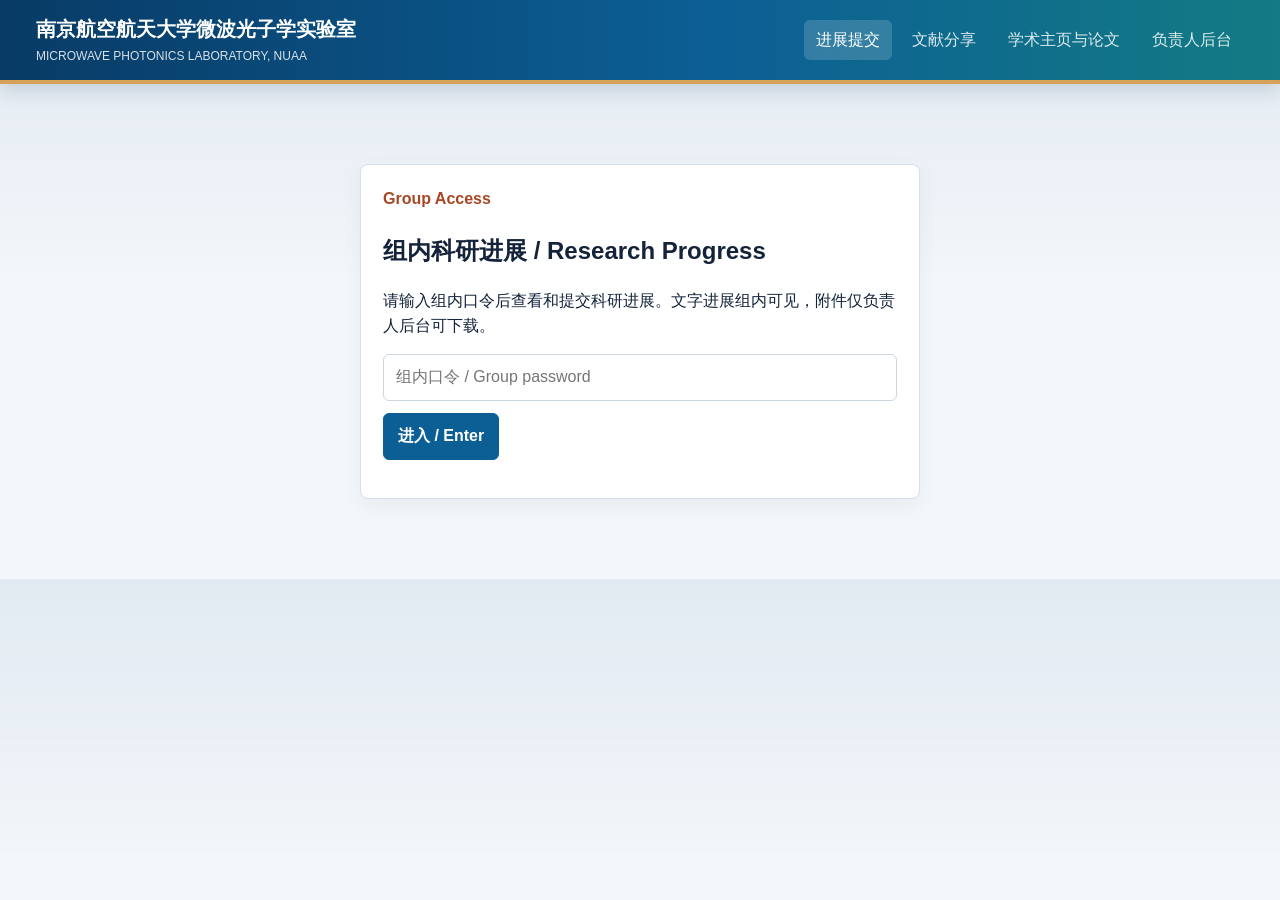
==== research_progress/index.html @ 43be4071 "Add bilingual sharing and gated progress pages" ====
<!doctype html>
<html lang="zh-CN">
<head>
  <meta charset="utf-8">
  <meta name="viewport" content="width=device-width, initial-scale=1">
  <title>Research Progress - 南京航空航天大学微波光子学实验室</title>
  <link rel="stylesheet" href="styles.css?v=20260901-share1">
</head>
<body>
  <header class="topbar">
    <a class="brand" href="index.html">
      <strong>南京航空航天大学微波光子学实验室</strong>
      <span>Microwave Photonics Laboratory, NUAA</span>
    </a>
    <nav>
      <a aria-current="page" href="index.html">进展提交</a>
      <a href="share.html">文献分享</a>
      <a href="publications.html">学术主页与论文</a>
      <a href="admin.html">负责人后台</a>
    </nav>
  </header>

  <main id="progressLogin" class="page narrow">
    <section class="panel login">
      <p class="eyebrow">Group Access</p>
      <h1>组内科研进展 / Research Progress</h1>
      <p>请输入组内口令后查看和提交科研进展。文字进展组内可见，附件仅负责人后台可下载。</p>
      <form id="progressLoginForm" class="inline-form">
        <input type="password" name="password" placeholder="组内口令 / Group password" required>
        <button class="primary" type="submit">进入 / Enter</button>
      </form>
      <p id="progressLoginMessage" class="muted"></p>
    </section>
  </main>

  <main id="progressApp" class="page narrow hidden">
    <section class="hero">
      <p class="eyebrow">Research Progress</p>
      <h1>学生科研进展提交</h1>
      <p>Submit your research progress, key results, questions and next-step plan. 文字进展组内可见，上传附件仅负责人后台可下载。</p>
    </section>

    <form id="progressForm" class="panel form-grid">
      <label>学生姓名 / Name <input required name="student_name" autocomplete="name"></label>
      <label>年级/身份 / Level
        <select required name="student_level">
          <option value="">请选择</option>
          <option>本科生</option><option>硕士生</option><option>博士生</option><option>博士后</option><option>访问学生</option><option>其他</option>
        </select>
      </label>
      <label>研究方向 / Research Direction
        <select required name="research_direction" data-research-directions>
          <option value="">请选择</option>
        </select>
      </label>
      <label>汇报日期 / Report Date <input required type="date" name="period"></label>
      <label>课题题目 / Project Title <input required name="project_title" placeholder="如：微波光子雷达信号处理"></label>
      <label>导师/指导老师 / Advisor <input name="advisor" placeholder="选填 / Optional"></label>
      <label class="wide">本阶段完成内容 / Completed Work
        <textarea required name="completed_work" rows="5" placeholder="实验、仿真、理论推导、论文阅读、数据处理等"></textarea>
      </label>
      <label class="wide">关键结果或证据 / Key Results
        <textarea required name="key_results" rows="4" placeholder="请写清楚数据、图表、结论或阶段性发现"></textarea>
      </label>
      <label class="wide">遇到的问题 / Questions or Blockers
        <textarea name="blockers" rows="4" placeholder="技术问题、设备问题、论文卡点、需要老师判断的问题"></textarea>
      </label>
      <label class="wide">下一步计划 / Next Plan
        <textarea required name="next_plan" rows="4" placeholder="下一周/下一阶段准备做什么"></textarea>
      </label>
      <label>进展状态 / Status
        <select name="status">
          <option>进行中</option><option>需要讨论</option><option>等待实验条件</option><option>准备投稿</option><option>已完成阶段目标</option>
        </select>
      </label>
      <label>上传附件 / Attachment
        <input type="file" name="attachment_file" accept=".ppt,.pptx,.doc,.docx,.pdf,.xls,.xlsx,.zip">
      </label>
      <label>附件链接 / Link <input name="attachment_url" placeholder="也可粘贴腾讯文档、网盘、论文链接等"></label>
      <label class="wide">备注 / Notes
        <textarea name="notes" rows="3"></textarea>
      </label>
      <div class="actions wide">
        <button class="primary" type="submit">提交进展 / Submit</button>
        <p id="submitMessage" role="status"></p>
      </div>
    </form>

    <section class="panel shared-progress-panel">
      <div class="section-head">
        <h2>组内进展墙 / Group Progress Wall</h2>
        <span id="sharedProgressCount" class="muted"></span>
      </div>
      <div id="sharedProgressList" class="progress-list"></div>
    </section>
  </main>

  <script src="config.js?v=20260901-share1"></script>
  <script src="app.js?v=20260901-share1"></script>
  <script>ProgressApp.initProgressForm();</script>
</body>
</html>
---- research_progress/styles.css ----
:root {
  --ink: #14233a;
  --muted: #637386;
  --line: #d6e0ea;
  --panel: #ffffff;
  --bg: #f3f6fa;
  --brand: #0c5f95;
  --brand-dark: #073b64;
  --accent: #a84724;
  --soft: #e8f1f8;
  --ok: #def1e8;
  --warn: #fff3d8;
}

* { box-sizing: border-box; }
body {
  margin: 0;
  color: var(--ink);
  background: linear-gradient(180deg, rgba(12,95,149,.08), transparent 280px), var(--bg);
  font-family: "Microsoft YaHei", "PingFang SC", Arial, sans-serif;
  line-height: 1.55;
}
a { color: inherit; text-decoration: none; }
.topbar {
  position: sticky;
  top: 0;
  z-index: 5;
  display: flex;
  align-items: center;
  justify-content: space-between;
  gap: 24px;
  min-height: 84px;
  padding: 12px 36px;
  color: white;
  background: linear-gradient(90deg, #083b66, #0c5f95 56%, #137b83);
  border-bottom: 4px solid #d6a25a;
  box-shadow: 0 8px 18px rgba(8,43,74,.14);
}
.brand { display: grid; gap: 2px; font-weight: 800; letter-spacing: 0; }
.brand strong { font-size: 20px; }
.brand span { font-size: 12px; font-weight: 500; opacity: .84; text-transform: uppercase; }
nav { display: flex; gap: 8px; flex-wrap: wrap; }
nav a { padding: 8px 12px; border-radius: 6px; color: rgba(255,255,255,.86); }
nav a[aria-current="page"], nav a:hover { color: #fff; background: rgba(255,255,255,.16); }

.page { width: min(1180px, calc(100% - 32px)); margin: 28px auto 48px; }
.page.narrow { width: min(900px, calc(100% - 32px)); }
.hero { min-height: 188px; padding: 34px 0 24px; }
.hero h1, .lab-hero h1 { margin: 0; font-size: clamp(32px, 5vw, 56px); line-height: 1.1; letter-spacing: 0; }
.hero.compact h1 { font-size: clamp(28px, 4vw, 44px); }
.hero p, .lab-hero p { max-width: 760px; color: var(--muted); font-size: 17px; }
.eyebrow { margin: 0 0 10px; color: var(--accent) !important; font-weight: 700; }
.lab-hero {
  display: grid;
  grid-template-columns: minmax(0, 1fr) 330px;
  gap: 34px;
  align-items: center;
  min-height: 300px;
  padding: 34px 0 24px;
}
.hero-visual {
  position: relative;
  min-height: 210px;
  overflow: hidden;
  border-radius: 8px;
  background:
    radial-gradient(circle at 24% 30%, rgba(255,255,255,.92) 0 3px, transparent 4px),
    radial-gradient(circle at 58% 56%, rgba(255,255,255,.88) 0 2px, transparent 3px),
    linear-gradient(135deg, #083b66, #0c5f95 50%, #16867f);
  box-shadow: 0 18px 34px rgba(8,43,74,.2);
}
.hero-visual::before, .hero-visual::after {
  content: "";
  position: absolute;
  inset: auto -18px 42px -18px;
  height: 2px;
  background: rgba(255,255,255,.62);
  transform: rotate(-12deg);
}
.hero-visual::after { inset: 82px -28px auto -28px; transform: rotate(18deg); }
.hero-visual span {
  position: absolute;
  width: 56px;
  height: 56px;
  border: 2px solid rgba(255,255,255,.75);
  border-radius: 50%;
}
.hero-visual span:nth-child(1) { left: 44px; top: 42px; }
.hero-visual span:nth-child(2) { right: 58px; top: 84px; }
.hero-visual span:nth-child(3) { left: 132px; bottom: 34px; }
.research-hero-visual {
  display: grid;
  grid-template-columns: 1.1fr .9fr;
  grid-template-rows: 1fr 1fr;
  gap: 8px;
  min-height: 250px;
}
.research-hero-visual img {
  width: 100%;
  height: 100%;
  min-height: 118px;
  object-fit: contain;
  border: 1px solid #d8e3ec;
  border-radius: 8px;
  background: #fff;
  padding: 10px;
  box-shadow: 0 12px 26px rgba(20,36,50,.08);
}
.research-hero-visual img:first-child { grid-row: 1 / -1; }
.share-hero {
  min-height: 230px;
  background:
    linear-gradient(90deg, rgba(255,255,255,.96), rgba(255,255,255,.76)),
    url("assets/research/ml2.png") right center / contain no-repeat;
}

.panel {
  background: var(--panel);
  border: 1px solid var(--line);
  border-radius: 8px;
  padding: 22px;
  box-shadow: 0 8px 22px rgba(20,36,50,.05);
}
.shared-progress-panel { margin-top: 18px; }
.public-progress-card .section-head { align-items: flex-start; }
.hidden { display: none !important; }
.login { max-width: 560px; margin: 80px auto; }
.muted { color: var(--muted); }
.form-grid { display: grid; grid-template-columns: repeat(2, minmax(0, 1fr)); gap: 16px; }
.form-grid.single { grid-template-columns: 1fr; }
.wide { grid-column: 1 / -1; }
label { display: grid; gap: 7px; font-weight: 700; }
input, select, textarea {
  width: 100%;
  border: 1px solid #cbd6df;
  border-radius: 6px;
  padding: 10px 12px;
  font: inherit;
  color: var(--ink);
  background: #fff;
}
textarea { resize: vertical; }
input:focus, select:focus, textarea:focus { outline: 3px solid rgba(12,95,149,.16); border-color: var(--brand); }
button {
  border: 1px solid #bfd0d8;
  border-radius: 6px;
  padding: 10px 14px;
  color: var(--ink);
  background: #fff;
  font: inherit;
  font-weight: 700;
  cursor: pointer;
}
button:hover { border-color: var(--brand); color: var(--brand-dark); }
button.primary { border-color: var(--brand); color: white; background: var(--brand); }
button.danger { border-color: #d88f80; color: #9d2c1c; }
.actions, .inline-form, .link-row { display: flex; align-items: center; gap: 12px; flex-wrap: wrap; }
.link-row a {
  border: 1px solid var(--line);
  border-radius: 6px;
  padding: 9px 12px;
  background: #fff;
  color: var(--brand-dark);
  font-weight: 700;
}

.stats { display: grid; grid-template-columns: repeat(5, minmax(0, 1fr)); gap: 14px; margin-bottom: 18px; }
.stat, .summary-item {
  padding: 18px;
  background: #fff;
  border: 1px solid var(--line);
  border-radius: 8px;
}
.stat strong, .summary-item strong { display: block; font-size: 30px; line-height: 1; color: var(--brand-dark); }
.stat span, .summary-item span { color: var(--muted); }
.toolbar {
  display: grid;
  grid-template-columns: minmax(240px, 1fr) 180px 160px repeat(3, auto);
  gap: 12px;
  align-items: center;
  margin-bottom: 18px;
}
.publication-toolbar { grid-template-columns: minmax(260px, 1fr) 150px 150px; }
.section-head { display: flex; align-items: center; justify-content: space-between; gap: 16px; margin-bottom: 14px; }
.section-head h2 { margin: 0; font-size: 22px; }
.grid-two { display: grid; grid-template-columns: minmax(0, .88fr) minmax(420px, 1.12fr); gap: 18px; margin-top: 18px; }

.research-map { margin-bottom: 18px; }
.research-tabs {
  display: flex;
  flex-wrap: wrap;
  gap: 8px;
  margin-bottom: 16px;
}
.research-tabs a {
  border: 1px solid var(--line);
  border-radius: 6px;
  padding: 8px 10px;
  color: var(--brand-dark);
  background: #f8fbfd;
  font-weight: 700;
}
.research-tabs a:hover { border-color: var(--brand); background: var(--soft); }
.research-directions { display: grid; gap: 16px; }
.research-card {
  display: grid;
  grid-template-columns: 330px minmax(0, 1fr);
  gap: 18px;
  align-items: stretch;
  padding: 16px;
  border: 1px solid var(--line);
  border-radius: 8px;
  background: linear-gradient(180deg, #fff, #f8fbfd);
}
.research-media {
  display: grid;
  place-items: center;
  min-height: 220px;
  overflow: hidden;
  border: 1px solid #dfe7ee;
  border-radius: 6px;
  background: white;
}
.research-media img {
  width: 100%;
  max-height: 260px;
  object-fit: contain;
  padding: 10px;
}
.research-content { display: grid; align-content: start; gap: 12px; }
.research-title-row { display: flex; justify-content: space-between; gap: 12px; align-items: flex-start; }
.research-title-row h3 { margin: 0; font-size: 24px; line-height: 1.22; }
.research-flow {
  display: grid;
  grid-template-columns: repeat(4, minmax(0, 1fr));
  gap: 8px;
}
.research-flow span {
  position: relative;
  min-height: 42px;
  display: grid;
  place-items: center;
  border: 1px solid #c9d8e4;
  border-radius: 6px;
  padding: 8px;
  color: var(--brand-dark);
  background: #eef6fb;
  text-align: center;
  font-weight: 800;
}
.research-flow span + span::before {
  content: ">";
  position: absolute;
  left: -10px;
  color: var(--accent);
}
.research-work-list { display: grid; gap: 8px; }
.research-work-list a, .research-work-list span {
  display: block;
  border-left: 3px solid var(--accent);
  padding: 8px 10px;
  color: var(--ink);
  background: #fff;
  font-weight: 700;
}
.research-work-list a:hover { color: var(--brand); background: #f8fbfd; }
.share-card .link-row { margin-top: 12px; }
.share-card .link-row:empty { display: none; }

.progress-list, .paper-list, .paper-editor, .project-list { display: grid; gap: 14px; }
.progress-card, .paper-card, .paper-edit-card, .project-card {
  background: #fff;
  border: 1px solid var(--line);
  border-radius: 8px;
  padding: 18px;
}
.progress-card h3, .paper-card h2, .project-card h3 { margin: 0 0 8px; }
.meta { color: var(--muted); }
.pill {
  display: inline-flex;
  align-items: center;
  justify-content: center;
  min-width: 62px;
  padding: 4px 8px;
  border-radius: 999px;
  font-weight: 800;
  background: var(--soft);
  color: var(--brand-dark);
}
.pill.warn { background: var(--warn); color: #8b5a00; }
.pill.ok { background: var(--ok); color: #11643d; }
.card-grid { display: grid; grid-template-columns: repeat(2, minmax(0, 1fr)); gap: 12px; margin-top: 12px; }
.note-block { padding: 12px; border: 1px solid var(--line); border-radius: 6px; background: #f8fafc; }
.note-block h4 { margin: 0 0 6px; font-size: 14px; color: var(--muted); }
.review-row { display: grid; grid-template-columns: 160px minmax(0, 1fr) auto; gap: 10px; align-items: start; margin-top: 14px; }
.paper-card .paper-title { font-weight: 800; color: var(--ink); }
.paper-card dl { display: grid; grid-template-columns: 88px minmax(0, 1fr); gap: 6px 12px; margin: 12px 0 0; }
.paper-card dt { color: var(--muted); }
.paper-card dd { margin: 0; }
.empty-state {
  padding: 28px;
  background: #fff;
  border: 1px dashed #aab8c5;
  border-radius: 8px;
  color: var(--muted);
}

@media (max-width: 860px) {
  .topbar { align-items: flex-start; flex-direction: column; padding: 14px 16px; }
  .form-grid, .stats, .toolbar, .publication-toolbar, .grid-two, .lab-hero, .card-grid, .review-row, .research-card, .research-flow { grid-template-columns: 1fr; }
  .research-hero-visual { grid-template-columns: 1fr; }
  .research-hero-visual img:first-child { grid-row: auto; }
  .inline-form { flex-direction: column; align-items: stretch; }
  .research-title-row { flex-direction: column; }
  .research-flow span + span::before { content: ""; }
}
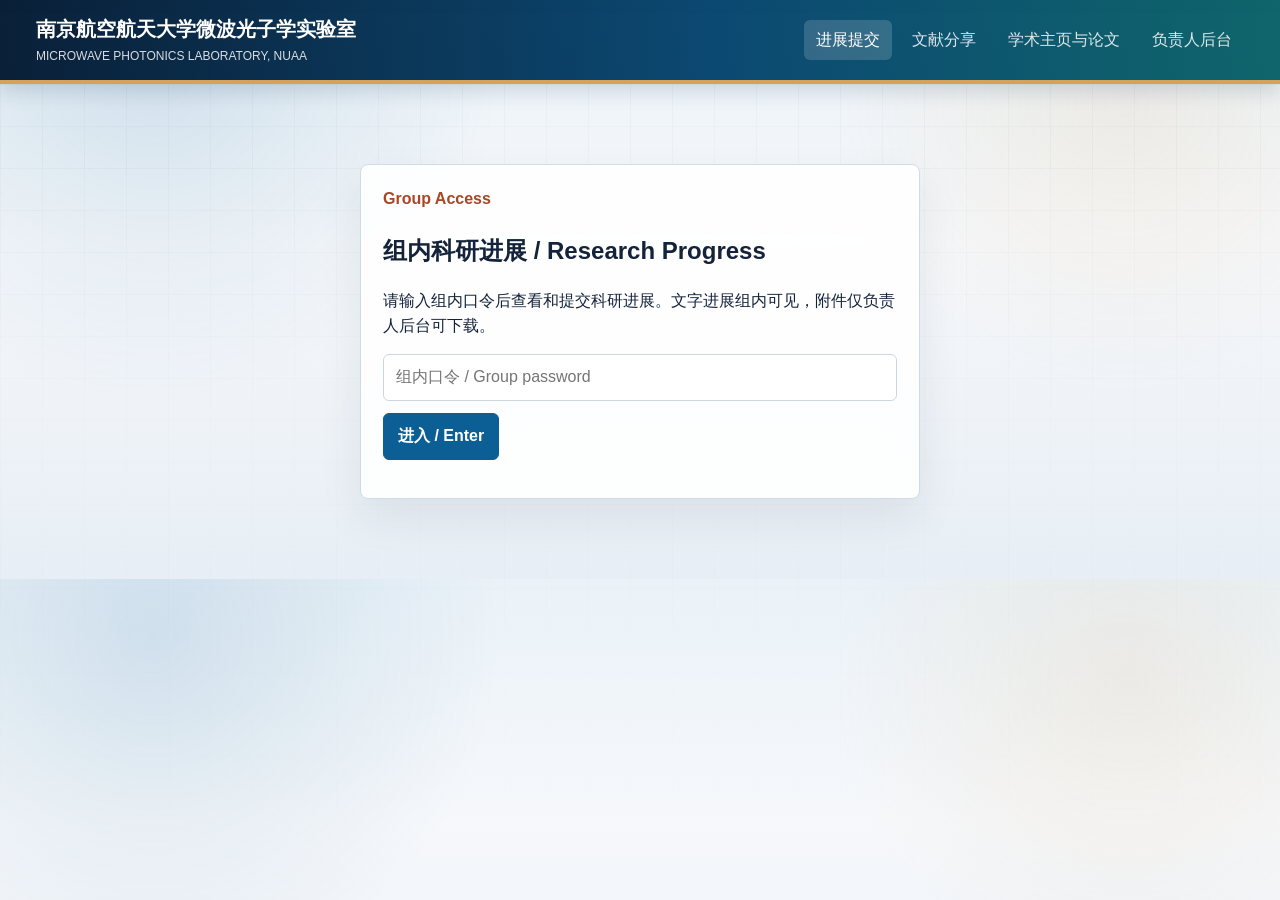
==== commit 43294524: "Polish visual backgrounds" ====
--- a/research_progress/index.html
+++ b/research_progress/index.html
@@ -4,7 +4,7 @@
   <meta charset="utf-8">
   <meta name="viewport" content="width=device-width, initial-scale=1">
   <title>Research Progress - 南京航空航天大学微波光子学实验室</title>
-  <link rel="stylesheet" href="styles.css?v=20260901-share1">
+  <link rel="stylesheet" href="styles.css?v=20260901-visual3">
 </head>
 <body>
   <header class="topbar">
@@ -95,8 +95,8 @@
     </section>
   </main>
 
-  <script src="config.js?v=20260901-share1"></script>
-  <script src="app.js?v=20260901-share1"></script>
+  <script src="config.js?v=20260901-visual3"></script>
+  <script src="app.js?v=20260901-visual3"></script>
   <script>ProgressApp.initProgressForm();</script>
 </body>
 </html>
--- a/research_progress/styles.css
+++ b/research_progress/styles.css
@@ -1,9 +1,9 @@
 :root {
   --ink: #14233a;
   --muted: #637386;
-  --line: #d6e0ea;
-  --panel: #ffffff;
-  --bg: #f3f6fa;
+  --line: #cfdbe6;
+  --panel: rgba(255,255,255,.88);
+  --bg: #edf3f8;
   --brand: #0c5f95;
   --brand-dark: #073b64;
   --accent: #a84724;
@@ -16,9 +16,24 @@
 body {
   margin: 0;
   color: var(--ink);
-  background: linear-gradient(180deg, rgba(12,95,149,.08), transparent 280px), var(--bg);
+  background:
+    radial-gradient(circle at 12% 10%, rgba(12,95,149,.13), transparent 28%),
+    radial-gradient(circle at 88% 18%, rgba(214,162,90,.12), transparent 24%),
+    linear-gradient(180deg, #eaf2f8 0%, #f6f8fb 42%, #e7eef5 100%);
   font-family: "Microsoft YaHei", "PingFang SC", Arial, sans-serif;
   line-height: 1.55;
+}
+body::before {
+  content: "";
+  position: fixed;
+  inset: 0;
+  z-index: -1;
+  pointer-events: none;
+  background-image:
+    linear-gradient(rgba(7,59,100,.045) 1px, transparent 1px),
+    linear-gradient(90deg, rgba(7,59,100,.045) 1px, transparent 1px);
+  background-size: 42px 42px;
+  mask-image: linear-gradient(180deg, rgba(0,0,0,.8), rgba(0,0,0,.2) 55%, transparent);
 }
 a { color: inherit; text-decoration: none; }
 .topbar {
@@ -32,7 +47,9 @@
   min-height: 84px;
   padding: 12px 36px;
   color: white;
-  background: linear-gradient(90deg, #083b66, #0c5f95 56%, #137b83);
+  background:
+    linear-gradient(90deg, rgba(5,27,52,.98), rgba(7,69,111,.98) 56%, rgba(10,98,104,.98)),
+    linear-gradient(180deg, rgba(255,255,255,.12), transparent);
   border-bottom: 4px solid #d6a25a;
   box-shadow: 0 8px 18px rgba(8,43,74,.14);
 }
@@ -58,6 +75,61 @@
   min-height: 300px;
   padding: 34px 0 24px;
 }
+.academic-hero {
+  position: relative;
+  display: block;
+  min-height: 420px;
+  margin: 0 calc(50% - 50vw) 24px;
+  padding: 72px max(32px, calc((100vw - 1180px) / 2 + 16px)) 56px;
+  overflow: hidden;
+  color: #fff;
+  background:
+    linear-gradient(90deg, rgba(4,17,36,.94) 0%, rgba(5,30,55,.86) 34%, rgba(5,30,55,.34) 74%, rgba(4,17,36,.12) 100%),
+    url("assets/visuals/photonics-hero-v2.png") center / cover no-repeat;
+}
+.academic-hero::after {
+  content: "";
+  position: absolute;
+  inset: auto 0 0;
+  height: 1px;
+  background: linear-gradient(90deg, transparent, rgba(214,162,90,.9), transparent);
+}
+.academic-hero > div {
+  position: relative;
+  z-index: 1;
+  max-width: 780px;
+}
+.academic-hero h1 { max-width: 780px; color: #fff; }
+.academic-hero p { color: rgba(255,255,255,.84); }
+.academic-hero .eyebrow { color: #f0bd71 !important; }
+.academic-hero .link-row a {
+  border-color: rgba(255,255,255,.28);
+  color: #fff;
+  background: rgba(255,255,255,.1);
+  backdrop-filter: blur(8px);
+}
+.share-hero {
+  position: relative;
+  min-height: 360px;
+  margin: 0 calc(50% - 50vw) 24px;
+  padding: 72px max(32px, calc((100vw - 1180px) / 2 + 16px)) 56px;
+  overflow: hidden;
+  color: #fff;
+  background:
+    linear-gradient(90deg, rgba(4,17,36,.95) 0%, rgba(5,31,58,.82) 38%, rgba(5,31,58,.28) 78%, rgba(4,17,36,.1) 100%),
+    url("assets/visuals/literature-hero.png") center / cover no-repeat;
+}
+.share-hero::after {
+  content: "";
+  position: absolute;
+  inset: auto 0 0;
+  height: 1px;
+  background: linear-gradient(90deg, transparent, rgba(214,162,90,.86), transparent);
+}
+.share-hero > * { position: relative; z-index: 1; }
+.share-hero h1 { color: #fff; }
+.share-hero p { color: rgba(255,255,255,.84); }
+.share-hero .eyebrow { color: #f0bd71 !important; }
 .hero-visual {
   position: relative;
   min-height: 210px;
@@ -107,19 +179,14 @@
   box-shadow: 0 12px 26px rgba(20,36,50,.08);
 }
 .research-hero-visual img:first-child { grid-row: 1 / -1; }
-.share-hero {
-  min-height: 230px;
-  background:
-    linear-gradient(90deg, rgba(255,255,255,.96), rgba(255,255,255,.76)),
-    url("assets/research/ml2.png") right center / contain no-repeat;
-}
 
 .panel {
   background: var(--panel);
   border: 1px solid var(--line);
   border-radius: 8px;
   padding: 22px;
-  box-shadow: 0 8px 22px rgba(20,36,50,.05);
+  box-shadow: 0 18px 44px rgba(20,36,50,.08);
+  backdrop-filter: blur(12px);
 }
 .shared-progress-panel { margin-top: 18px; }
 .public-progress-card .section-head { align-items: flex-start; }
@@ -167,7 +234,7 @@
 .stats { display: grid; grid-template-columns: repeat(5, minmax(0, 1fr)); gap: 14px; margin-bottom: 18px; }
 .stat, .summary-item {
   padding: 18px;
-  background: #fff;
+  background: rgba(255,255,255,.86);
   border: 1px solid var(--line);
   border-radius: 8px;
 }
@@ -210,7 +277,9 @@
   padding: 16px;
   border: 1px solid var(--line);
   border-radius: 8px;
-  background: linear-gradient(180deg, #fff, #f8fbfd);
+  background:
+    linear-gradient(180deg, rgba(255,255,255,.94), rgba(244,249,252,.9)),
+    linear-gradient(90deg, rgba(12,95,149,.05), transparent);
 }
 .research-media {
   display: grid;
@@ -269,10 +338,11 @@
 
 .progress-list, .paper-list, .paper-editor, .project-list { display: grid; gap: 14px; }
 .progress-card, .paper-card, .paper-edit-card, .project-card {
-  background: #fff;
+  background: rgba(255,255,255,.9);
   border: 1px solid var(--line);
   border-radius: 8px;
   padding: 18px;
+  box-shadow: 0 12px 30px rgba(20,36,50,.05);
 }
 .progress-card h3, .paper-card h2, .project-card h3 { margin: 0 0 8px; }
 .meta { color: var(--muted); }
